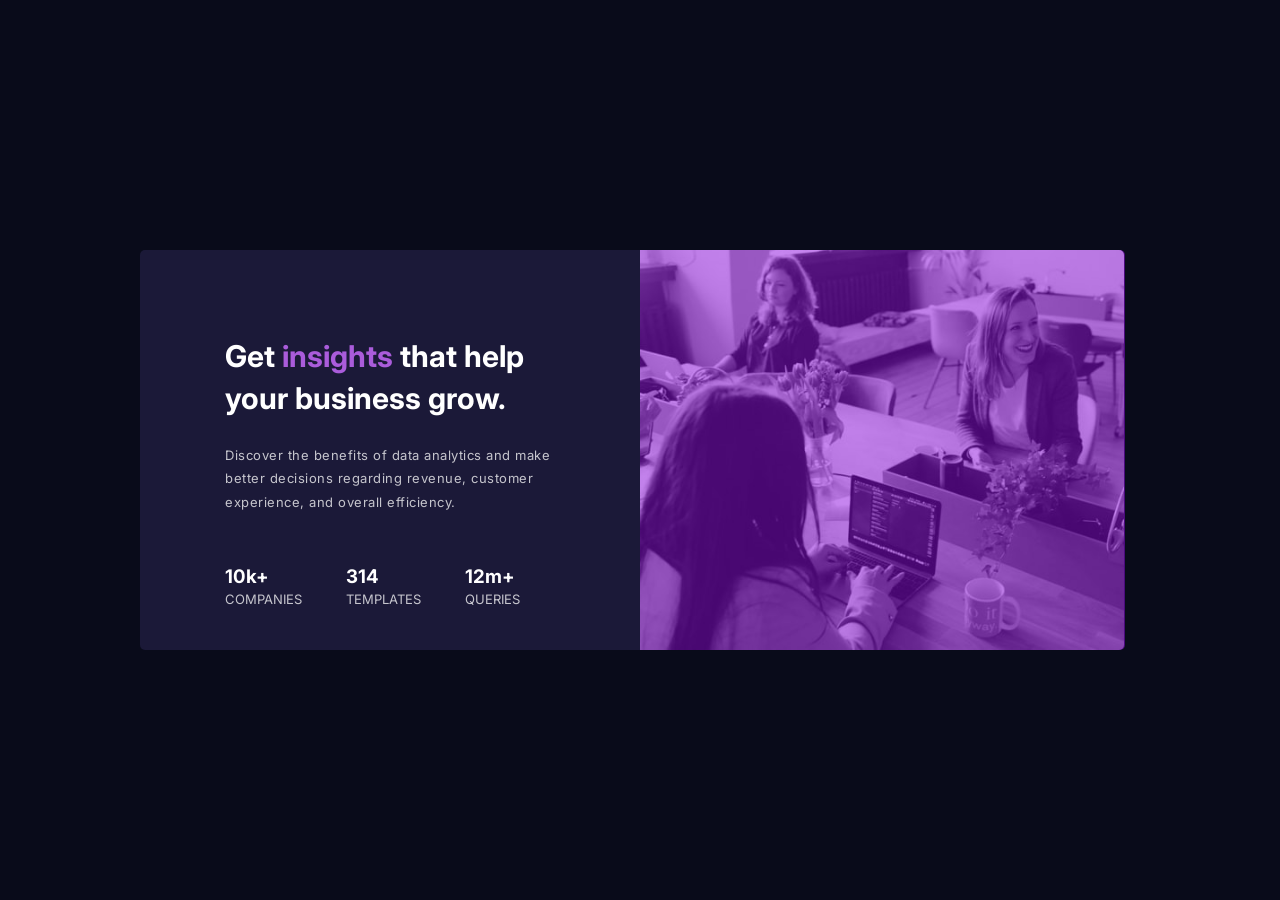
==== index.html @ 8ae3a6e5 "modified" ====
<!DOCTYPE html>
<html lang="en">
  <head>
    <meta charset="UTF-8" />
    <meta name="viewport" content="width=device-width, initial-scale=1.0" />
    <!-- displays site properly based on user's device -->

    <link
      rel="icon"
      type="image/png"
      sizes="32x32"
      href="./images/favicon-32x32.png"
    />
    <link rel="preconnect" href="https://fonts.gstatic.com" />
    <link
      href="https://fonts.googleapis.com/css2?family=Inter:wght@200;400&display=swap"
      rel="stylesheet"
    />

    <link rel="stylesheet" href="style.css" />
    <title>Frontend Mentor | Stats preview card component</title>
  </head>
  <body>
    <div class="center">
      <main class="main">
        <section class="left">
          <h1>
            Get <span class="span">insights</span> that help your business grow.
          </h1>

          <p>
            Discover the benefits of data analytics and make better decisions
            regarding revenue, customer experience, and overall efficiency.
          </p>

          <div class="bottom">
            <div class="bot-1">
              <h3 class="num">10k+</h3>

              <p class="bot-p">COMPANIES</p>
            </div>
            <div class="bot-2">
              <h3 class="num">314</h3>
              <p class="bot-p">TEMPLATES</p>
            </div>
            <div class="bot-3">
              <h3 class="num">12m+</h3>
              <p class="bot-p">QUERIES</p>
            </div>
          </div>
        </section>
        <section class="right">
          <img
            src="./images/image-header-desktop.jpg"
            alt="coworker"
            class="img"
          />
        </section>
      </main>
    </div>
  </body>
</html>
---- style.css ----
* {
  margin: 0;
  padding: 0;
  box-sizing: border-box;
  font-family: "Inter", sans-serif;
}
.center {
  display: flex;
  justify-content: center;
  align-items: center;
  height: 100vh;
  background: hsl(233, 47%, 7%);
}

.main {
  display: grid;

  grid-template-columns: 500px 500px;
  border-radius: 10px;
}

.left {
  background-color: hsl(244, 38%, 16%);
  border-radius: 5px 0 0 5px;

  padding: 85px;
  color: #fff;
  height: 400px;
}
.left h1 {
  font: bold;
  font-size: 30px;
  line-height: 1.4;
  margin-bottom: 25px;
  /* letter-spacing: 2px; */
}
h1 .span {
  color: hsl(277, 64%, 61%);
}
.left > p {
  color: hsla(0, 0%, 100%, 0.75);

  font-size: 13px;
  letter-spacing: 0.5px;
  line-height: 1.8;
  margin-bottom: 50px;
}
.bottom {
  display: flex;
  width: 295px;
  justify-content: space-between;
  line-height: 1.4;
}
.bot-p {
  color: hsla(0, 0%, 100%, 0.75);
  font-size: 13px;
}

.right {
  height: 400px;
  position: relative;
}
.right::after {
  content: "";
  background-color: rgba(142, 12, 223, 0.5);
  position: absolute;
  top: 0px;
  left: 0px;
  width: 97%;
  height: 100%;
  border-radius: 0px 5px 5px 0;
}
.img {
  background-color: hsl(277, 64%, 61%);

  height: 400px;

  border-radius: 0px 5px 5px 0;
}

@media (max-width: 800px) {
  .main {
    margin: 30px 0px;
    display: grid;
    grid-template-columns: 300px;
  }
  .left {
    height: 230px;
    width: 370px;
    padding: 30px;
    border-radius: 5px 5px 0px 0px;
  }
  .left h1 {
    font: bold;
    font-size: 25px;
    line-height: 1.1;
    margin-bottom: 20px;
    /* letter-spacing: 2px; */
  }
  .left > p {
    font-size: 13px;

    line-height: 1.2;
    margin-bottom: 30px;
  }
  .bottom {
    width: 290px;
  }
  .right {
    height: 230px;
    width: 370px;
    /* position: relative; */
  }
  .right::after {
    width: 100%;
    height: 95.8%;
    border-radius: 0px 0px 5px 5px;
  }
  .img {
    height: 220px;
    width: 370px;
    border-radius: 0px 0px 5px 05px;
  }
  .bot-p {
    color: hsla(0, 0%, 100%, 0.75);
    font-size: 10px;
  }
  .num {
    font-size: 15px;
  }
}
@media (max-width: 510px) {
  .center {
    flex: none;
    margin: 0px auto;
  }
  .main {
    margin: 10px 0px;
    display: grid;
    grid-template-areas:
      "right right"
      "left left";
  }
  .left {
    grid-area: left;
    margin-top: -125px;
    height: 350px;
    width: 340px;
    padding: 20px 20px;
    border-radius: 0px 0px 5px 5px;
  }
  .left h1 {
    margin-top: 20px;
    margin-bottom: 20px;
    font: bold;
    font-size: 25px;
    /* letter-spacing: 2px; */
  }
  .bottom {
    display: flex;
    flex-direction: column;
    margin: 0 122px;
  }
  .bot-1,
  .bot-2,
  .bot-3 {
    margin-bottom: 10px;
    line-height: 1.4;
  }
  .right {
    grid-area: right;
    border-radius: 5px 5px 0px 0px;

    /* position: relative; */
  }
  .right::after {
    width: 92%;
    height: 48%;
    border-radius: 5px 5px 0px 0px;
  }
  .img {
    height: 110px;
    width: 340px;
    border-radius: 5px 5px 0px 0px;
  }
}
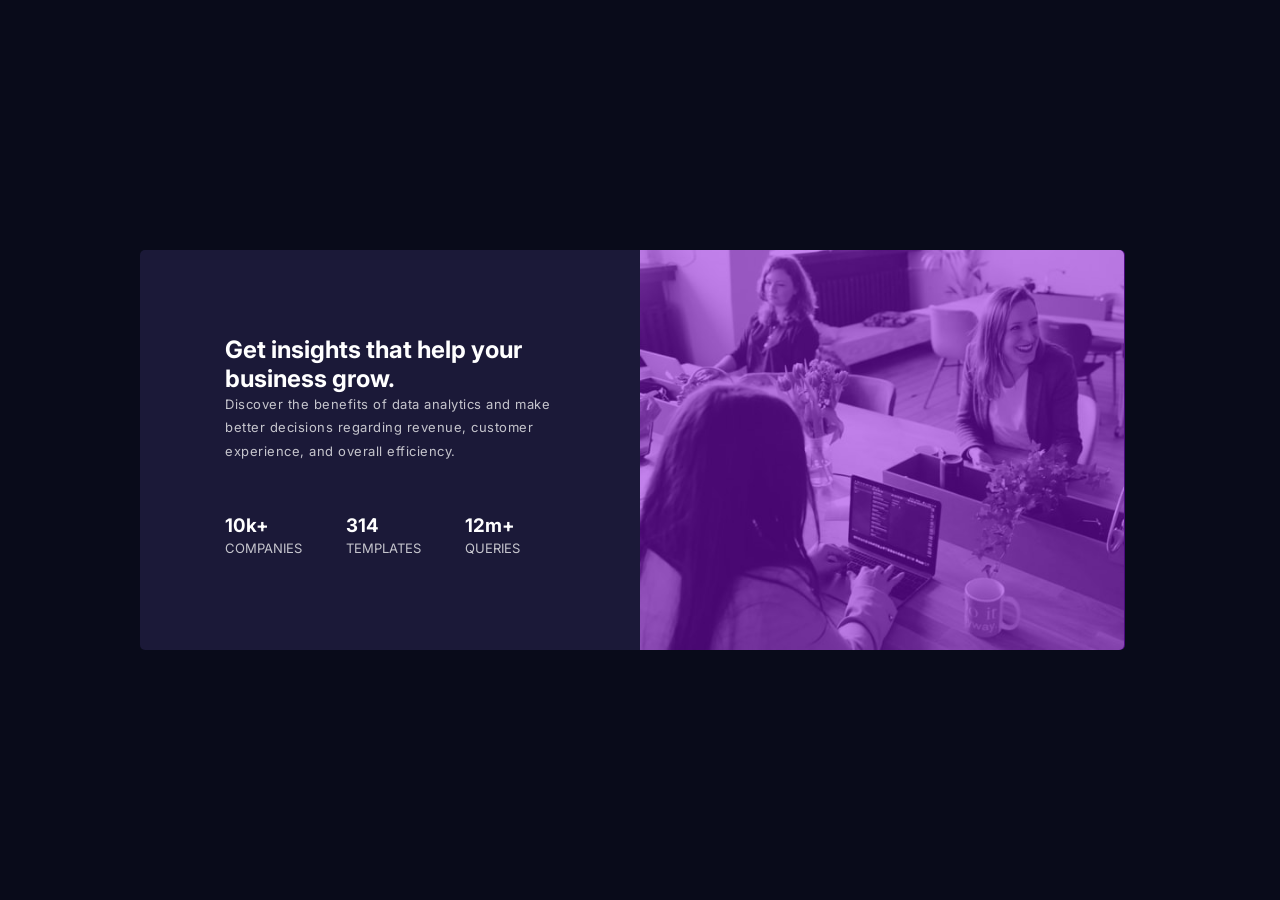
==== commit 1255dea4: "replaced h1 to h2" ====
--- a/index.html
+++ b/index.html
@@ -24,9 +24,9 @@
     <div class="center">
       <main class="main">
         <section class="left">
-          <h1>
+          <h2>
             Get <span class="span">insights</span> that help your business grow.
-          </h1>
+          </h2>
 
           <p>
             Discover the benefits of data analytics and make better decisions
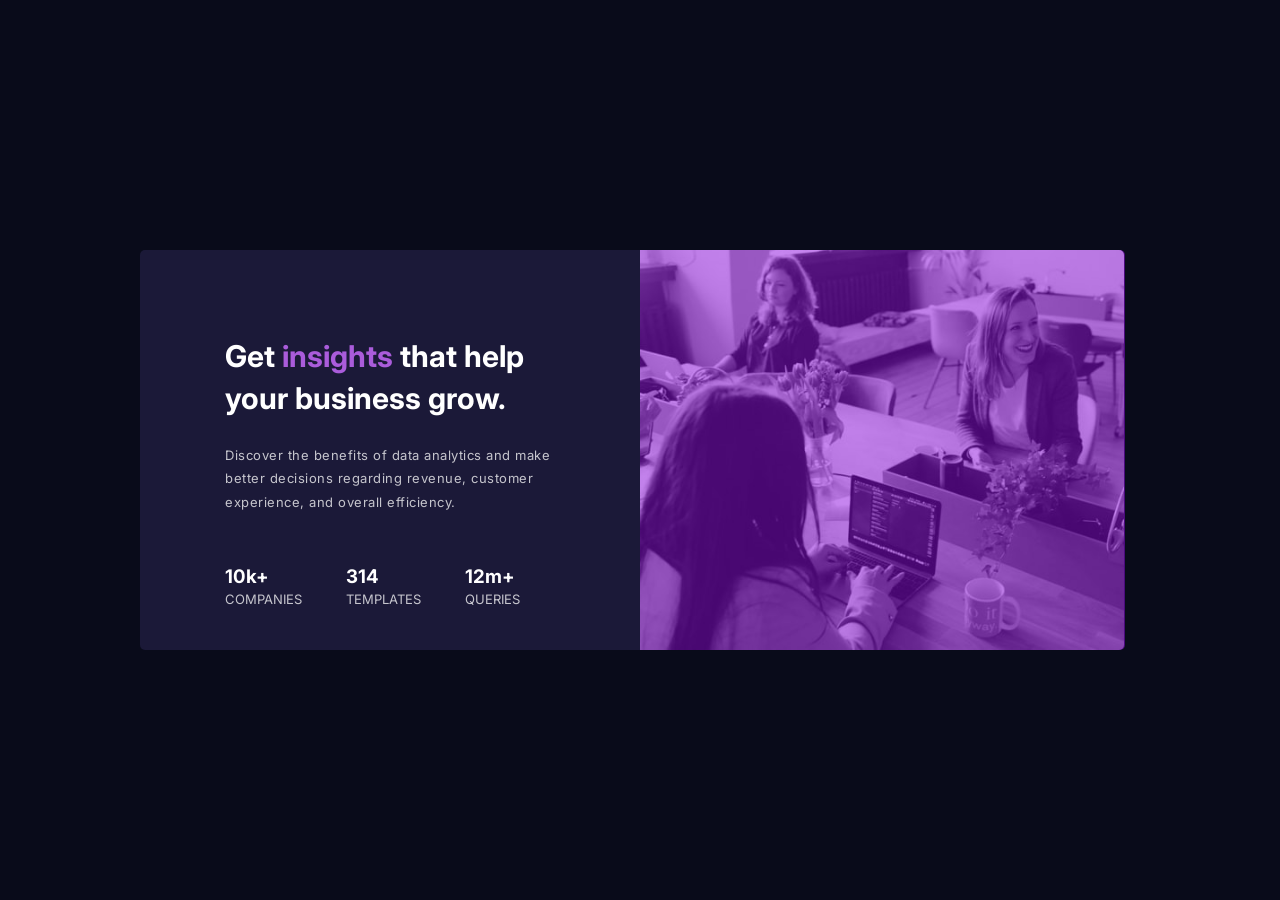
==== commit de91bca5: "modified style.css" ====
--- a/index.html
+++ b/index.html
@@ -23,7 +23,7 @@
   <body>
     <div class="center">
       <main class="main">
-        <section class="left">
+        <div class="left">
           <h2>
             Get <span class="span">insights</span> that help your business grow.
           </h2>
@@ -48,14 +48,14 @@
               <p class="bot-p">QUERIES</p>
             </div>
           </div>
-        </section>
-        <section class="right">
+        </div>
+        <div class="right">
           <img
             src="./images/image-header-desktop.jpg"
             alt="coworker"
             class="img"
           />
-        </section>
+        </div>
       </main>
     </div>
   </body>
--- a/style.css
+++ b/style.css
@@ -27,14 +27,14 @@
   color: #fff;
   height: 400px;
 }
-.left h1 {
+.left h2 {
   font: bold;
   font-size: 30px;
   line-height: 1.4;
   margin-bottom: 25px;
   /* letter-spacing: 2px; */
 }
-h1 .span {
+h2 .span {
   color: hsl(277, 64%, 61%);
 }
 .left > p {
@@ -90,7 +90,7 @@
     padding: 30px;
     border-radius: 5px 5px 0px 0px;
   }
-  .left h1 {
+  .left h2 {
     font: bold;
     font-size: 25px;
     line-height: 1.1;
@@ -149,7 +149,7 @@
     padding: 20px 20px;
     border-radius: 0px 0px 5px 5px;
   }
-  .left h1 {
+  .left h2 {
     margin-top: 20px;
     margin-bottom: 20px;
     font: bold;
